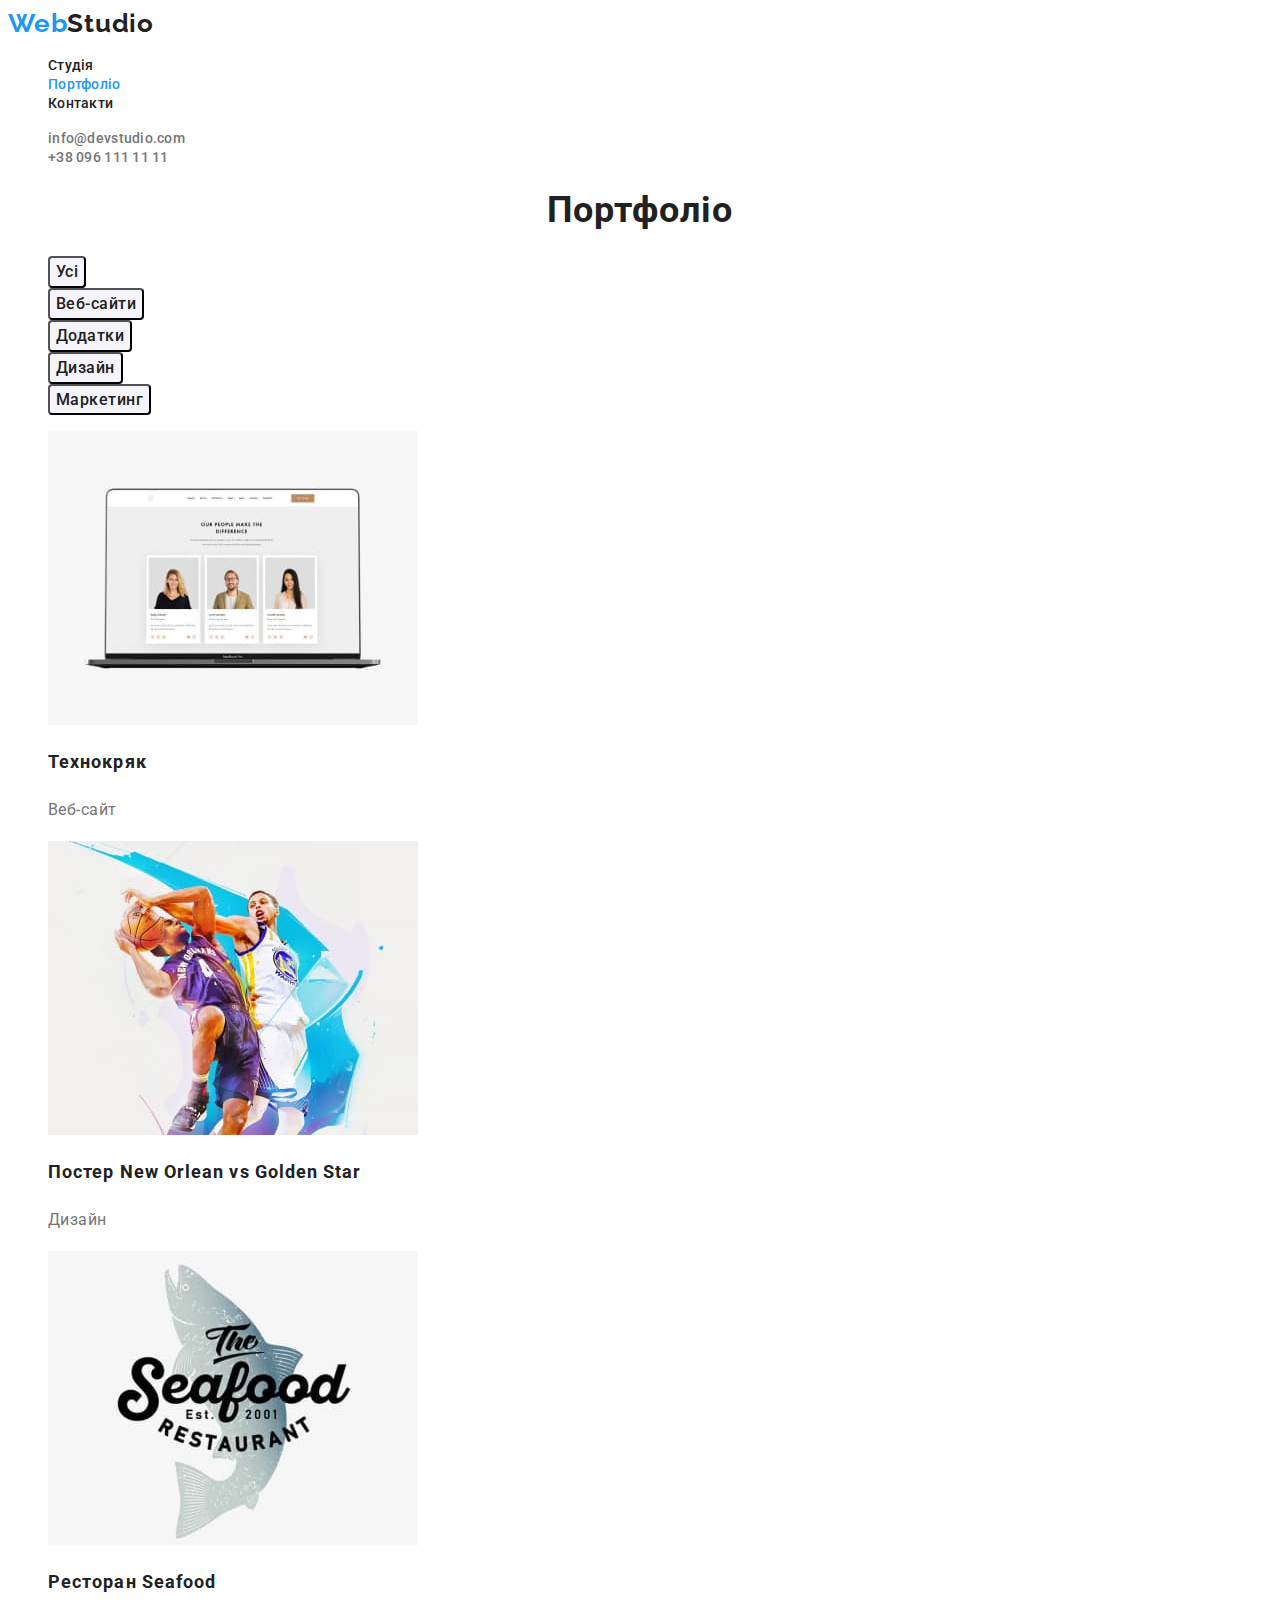
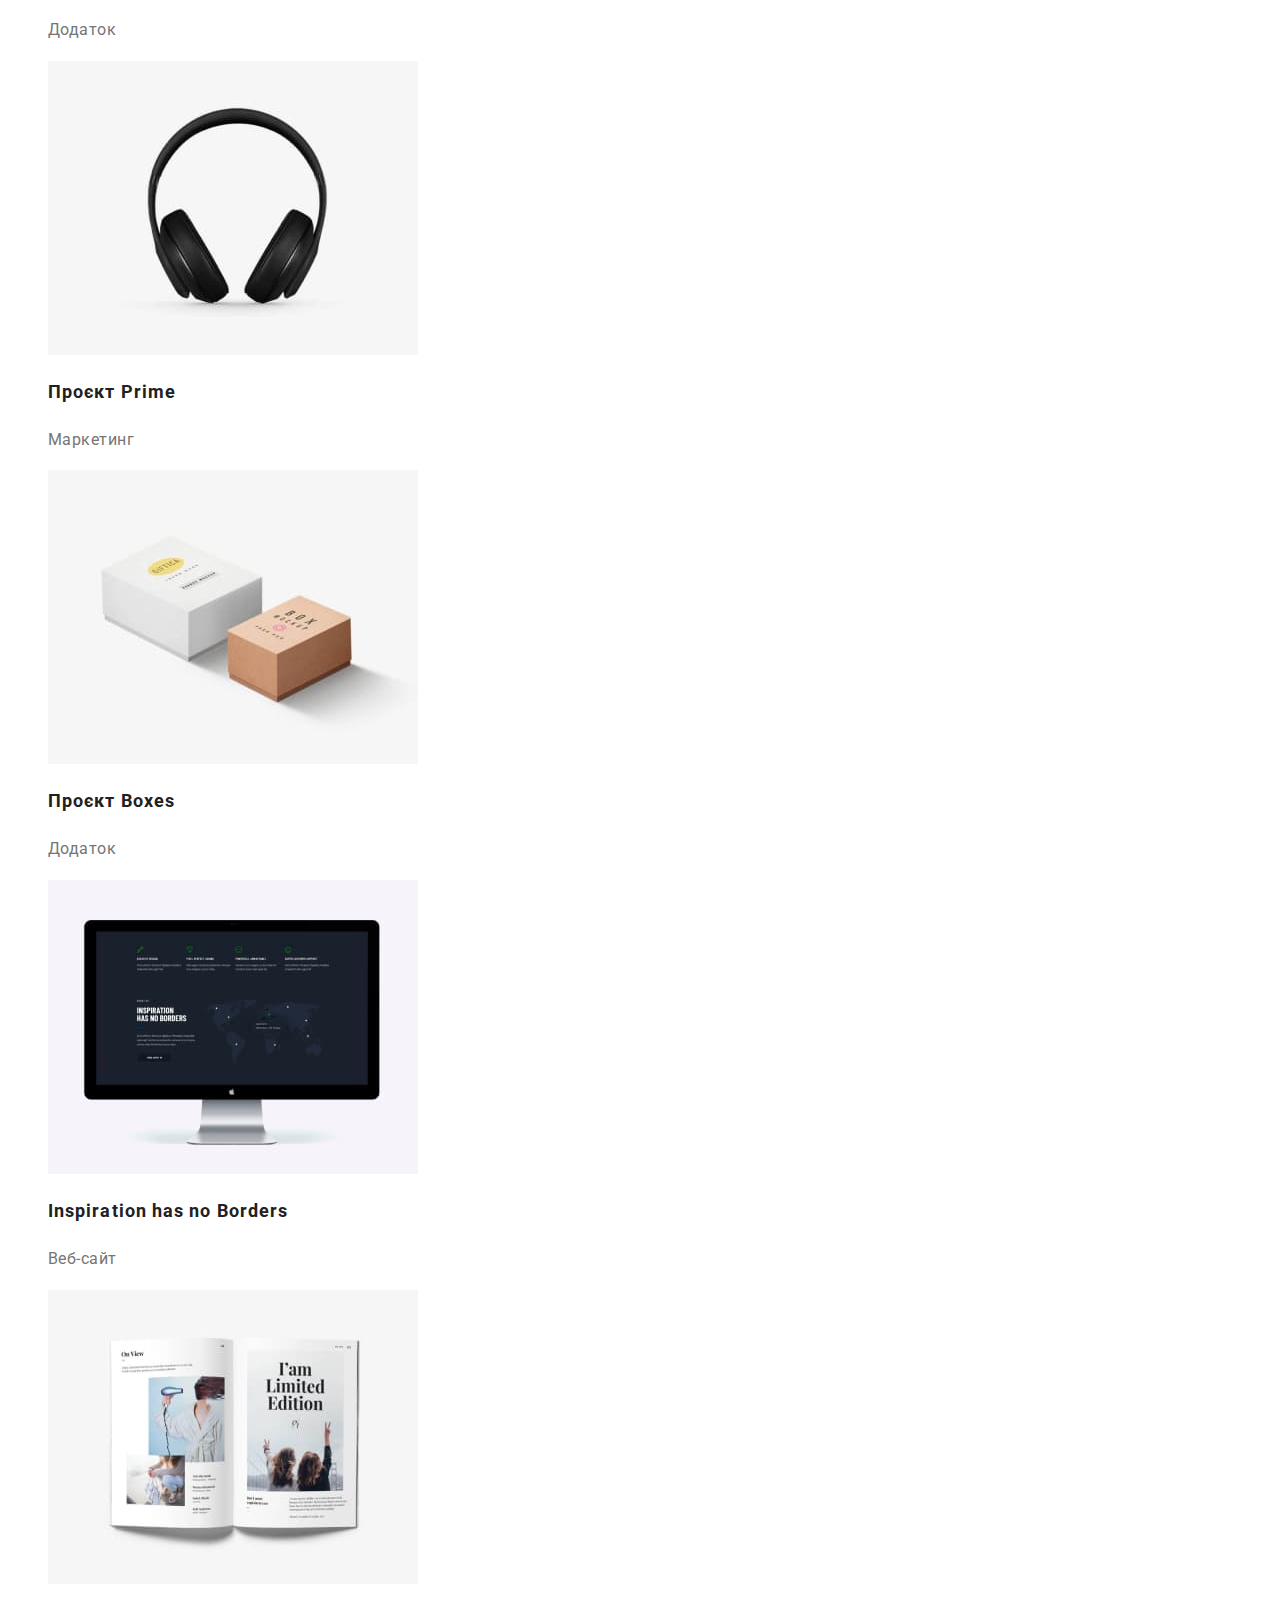
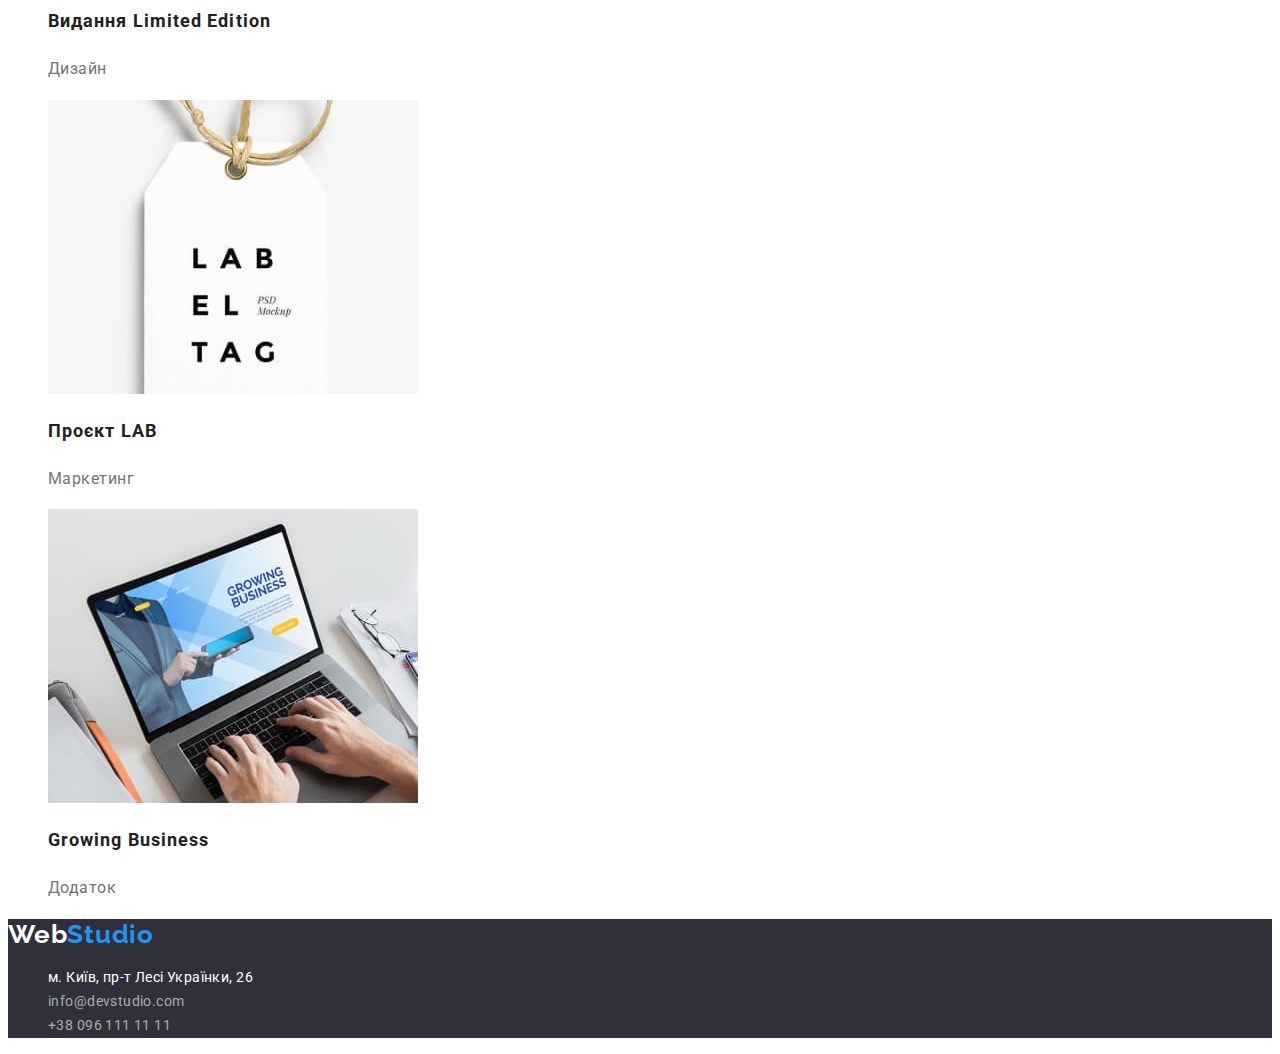
==== portfolio.html @ b8d71411 "Create portfolio.html" ====
<!DOCTYPE html>
<html lang="en">

<head>
  <meta charset="UTF-8" />
  <meta http-equiv="X-UA-Compatible" content="IE=edge" />
  <meta name="viewport" content="width=device-width, initial-scale=1.0" />
  <title>Document</title>

  <link href="https://fonts.googleapis.com/css2?family=Raleway:wght@700&family=Roboto:wght@400;500;700;900&display=swap"
    rel="stylesheet" />

  <link rel="stylesheet" href="./css/styles.css" />
</head>

<body>
  <header>
    <nav>
      <a href="./index.html" class="logo">
        <span class="web">Web</span><span class="studio">Studio</span></a>
      <ul class="site-nav list">
        <li><a href="./index.html" class="link">Студія</a></li>
        <li><a href="./portfolio.html" class="link current">Портфоліо</a></li>
        <li><a href="" class="link">Контакти</a></li>
      </ul>
    </nav>

    <ul class="auth-nav list">
      <li>
        <a href="mailto:info@devstudio.com" class="info">info@devstudio.com</a>
      </li>
      <li><a href="tel:+380961111111" class="info">+38 096 111 11 11</a></li>
    </ul>
  </header>

  <main>
    <section class="section-portfolio">

      <h1 class="section-title">Портфоліо</h1>
      <ul class="button-portfolio list">
        <li><button type="button">Усі</button></li>
        <li><button type="button">Веб-сайти</button></li>
        <li><button type="button">Додатки</button></li>
        <li><button type="button">Дизайн</button></li>
        <li><button type="button">Маркетинг</button></li>
      </ul>

      <ul class="firs-block list">
        <li class="block-img"><img src="./images/portfolio1.jpg" alt="web-site" width="370" height="294" />
          <h2 class="name-block">Технокряк</h2>
          <p class="name-end">Веб-сайт</p>
        </li>
        <li class="block-img"><img src="./images/portfolio2.jpg" alt="design" width="370" height="294" />
          <h2 class="name-block">Постер New Orlean vs Golden Star</h2>
          <p class="name-end">Дизайн</p>
        </li>
        <li class="block-img"><img src="./images/portfolio3.jpg" alt="addition" width="370" height="294" />
          <h2 class="name-block">Ресторан Seafood</h2>
          <p class="name-end">Додаток</p>
        </li>
        <li class="block-img"><img src="./images/portfolio4.jpg" alt="marketing" width="370" height="294" />
          <h2 class="name-block">Проєкт Prime</h2>
          <p class="name-end">Маркетинг</p>
        </li>
        <li class="block-img"><img src="./images/portfolio5.jpg" alt="addition" width="370" height="294" />
          <h2 class="name-block">Проєкт Boxes</h2>
          <p class="name-end">Додаток</p>
        </li>
        <li class="block-img"><img src="./images/portfolio6.jpg" alt="web-site" width="370" height="294" />
          <h2 class="name-block">Inspiration has no Borders</h2>
          <p class="name-end">Веб-сайт</p>
        </li>
        <li class="block-img"><img src="./images/portfolio7.jpg" alt="design" width="370" height="294" />
          <h2 class="name-block">Видання Limited Edition</h2>
          <p class="name-end">Дизайн</p>
        </li>
        <li class="block-img"><img src="./images/portfolio8.jpg" alt="marketing" width="370" height="294" />
          <h2 class="name-block">Проєкт LAB</h2>
          <p class="name-end">Маркетинг</p>
        </li>
        <li class="block-img"><img src="./images/portfolio9.jpg" alt="addition" width="370" height="294" />
          <h2 class="name-block">Growing Business</h2>
          <p class="name-end">Додаток</p>
        </li>
      </ul>
    </section>
  </main>

  <footer class="footer">
    <a href="./index.html" class="logo"><span class="web-footer">Web</span><span class="studio-footer">Studio</span>
    </a>
    <address>
      <ul class="info-nav list">
        <li><a href="#" class="map">м. Київ, пр-т Лесі Українки, 26</a></li>
        <li><a href="mailto:info@devstudio.com" class="mail-up">info@devstudio.com</a></li>
        <li><a href="tel:+380961111111" class="tel-up">+38 096 111 11 11</a></li>
      </ul>
    </address>
  </footer>

</body>

</html>
---- css/styles.css ----
:root {
  --background-color: #ffffff;
  --brand-color: #2f303a;
  --button-color: #2196f3;
  --text-color: #212121;
  --second-text: #757575;
  --animation-name: #f5f4fa;
}

body {
  background-color: var(--background-color);
  color: var(--second-text);
  font-family: Roboto, sans-serif;
}

/* menu nav */
.logo {
  font-family: Raleway, sans-serif;

  font-weight: 700;
  font-size: 26px;
  line-height: 1.19;

  letter-spacing: 0.03em;
  text-decoration: none;
}
.web {
  color: var(--button-color);
}
.studio {
  color: var(--text-color);
}

.list {
  list-style: none;
}

/* info */
.site-nav .link {
  color: var(--text-color);

  font-weight: 500;
  font-size: 14px;
  line-height: 1.14;

  letter-spacing: 0.02em;
  text-decoration: none;
}
.site-nav .link.current {
  color: var(--button-color);
}
.site-nav .link:hover,
.site-nav .link:focus {
  color: var(--button-color);
}

.auth-nav .info {
  color: var(--second-text);
  font-weight: 500;
  font-size: 14px;
  line-height: 1.14;

  letter-spacing: 0.02em;
  text-decoration: none;
}
.auth-nav .info:hover,
.auth-nav .info:focus {
  color: var(--button-color);
}

/* main */
.hero {
  background: var(--brand-color);
}
.hero-title {
  color: var(--background-color);

  font-weight: 900;
  font-size: 44px;
  line-height: 1.36;

  letter-spacing: 0.06em;

  text-align: center;
  text-transform: uppercase;
}

.button-primary {
  color: var(--background-color);
  background-color: var(--button-color);
  box-shadow: 0px 4px 4px rgba(0, 0, 0, 0.15);
  border-radius: 4px;

  font-weight: 700;
  font-size: 16px;
  line-height: 1.87;

  text-align: center;

  letter-spacing: 0.06em;

  font-family: inherit;
  cursor: pointer;
}

/* section */
.section-title {
  color: var(--text-color);

  font-weight: 700;
  font-size: 36px;
  line-height: 1.16;

  text-align: center;

  letter-spacing: 0.03em;
}
.feature-list .title {
  color: var(--text-color);

  font-weight: 700;
  font-size: 14px;
  line-height: 1.14;

  letter-spacing: 0.03em;
  text-transform: uppercase;
}
.feature-list .desc {
  font-size: 14px;
  line-height: 1.71;

  letter-spacing: 0.03em;
}

.work-list .title {
  color: var(--text-color);

  font-weight: 700;
  font-size: 36px;
  line-height: 1.16;

  text-align: center;

  letter-spacing: 0.03em;
}

.team-section {
  background: var(--animation-name);
}
.team-section .title {
  color: var(--text-color);

  font-weight: 700;
  font-size: 36px;
  line-height: 1.16;
  text-align: center;
  letter-spacing: 0.03em;
}
.team-section .name {
  color: var(--text-color);

  font-weight: 500;
  font-size: 16px;
  line-height: 1.18;

  text-align: center;
  letter-spacing: 0.03em;
}
.team-section .subtitle {
  font-size: 16px;
  line-height: 1.18;

  text-align: center;
  letter-spacing: 0.03em;
}
/* footer logo*/
.footer {
  background: var(--brand-color);
}
.web-footer {
  color: var(--background-color);
}

.studio-footer {
  color: var(--button-color);
}

/* address */
.info-nav {
  font-style: normal;
}
.info-nav .map {
  color: var(--background-color);

  font-size: 14px;
  line-height: 1.71;

  letter-spacing: 0.03em;
  text-decoration: none;
}

.info-nav .mail-up {
  color: rgba(255, 255, 255, 0.6);

  font-size: 14px;
  line-height: 1.71;

  letter-spacing: 0.03em;
  text-decoration: none;
}
.info-nav .tel-up {
  color: rgba(255, 255, 255, 0.6);

  font-size: 14px;
  line-height: 1.71;

  letter-spacing: 0.03em;
  text-decoration: none;
}

/* Стилі для Portfoio */
.button-portfolio button {
  color: var(--text-color);
  background-color: var(--animation-name);
  border-radius: 4px;

  font-weight: 500;
  font-size: 16px;
  line-height: 1.62;

  text-align: center;
  letter-spacing: 0.03em;

  font-family: inherit;
  cursor: pointer;
}
.button-portfolio button:hover,
.button-portfolio button:focus {
  color: var(--background-color);
  background-color: var(--button-color);
}

.firs-block .name-block {
  color: var(--text-color);

  font-weight: 700;
  font-size: 18px;
  line-height: 2;

  letter-spacing: 0.06em;
}
.firs-block .name-end {
  font-size: 16px;
  line-height: 1.8;

  letter-spacing: 0.03em;
}
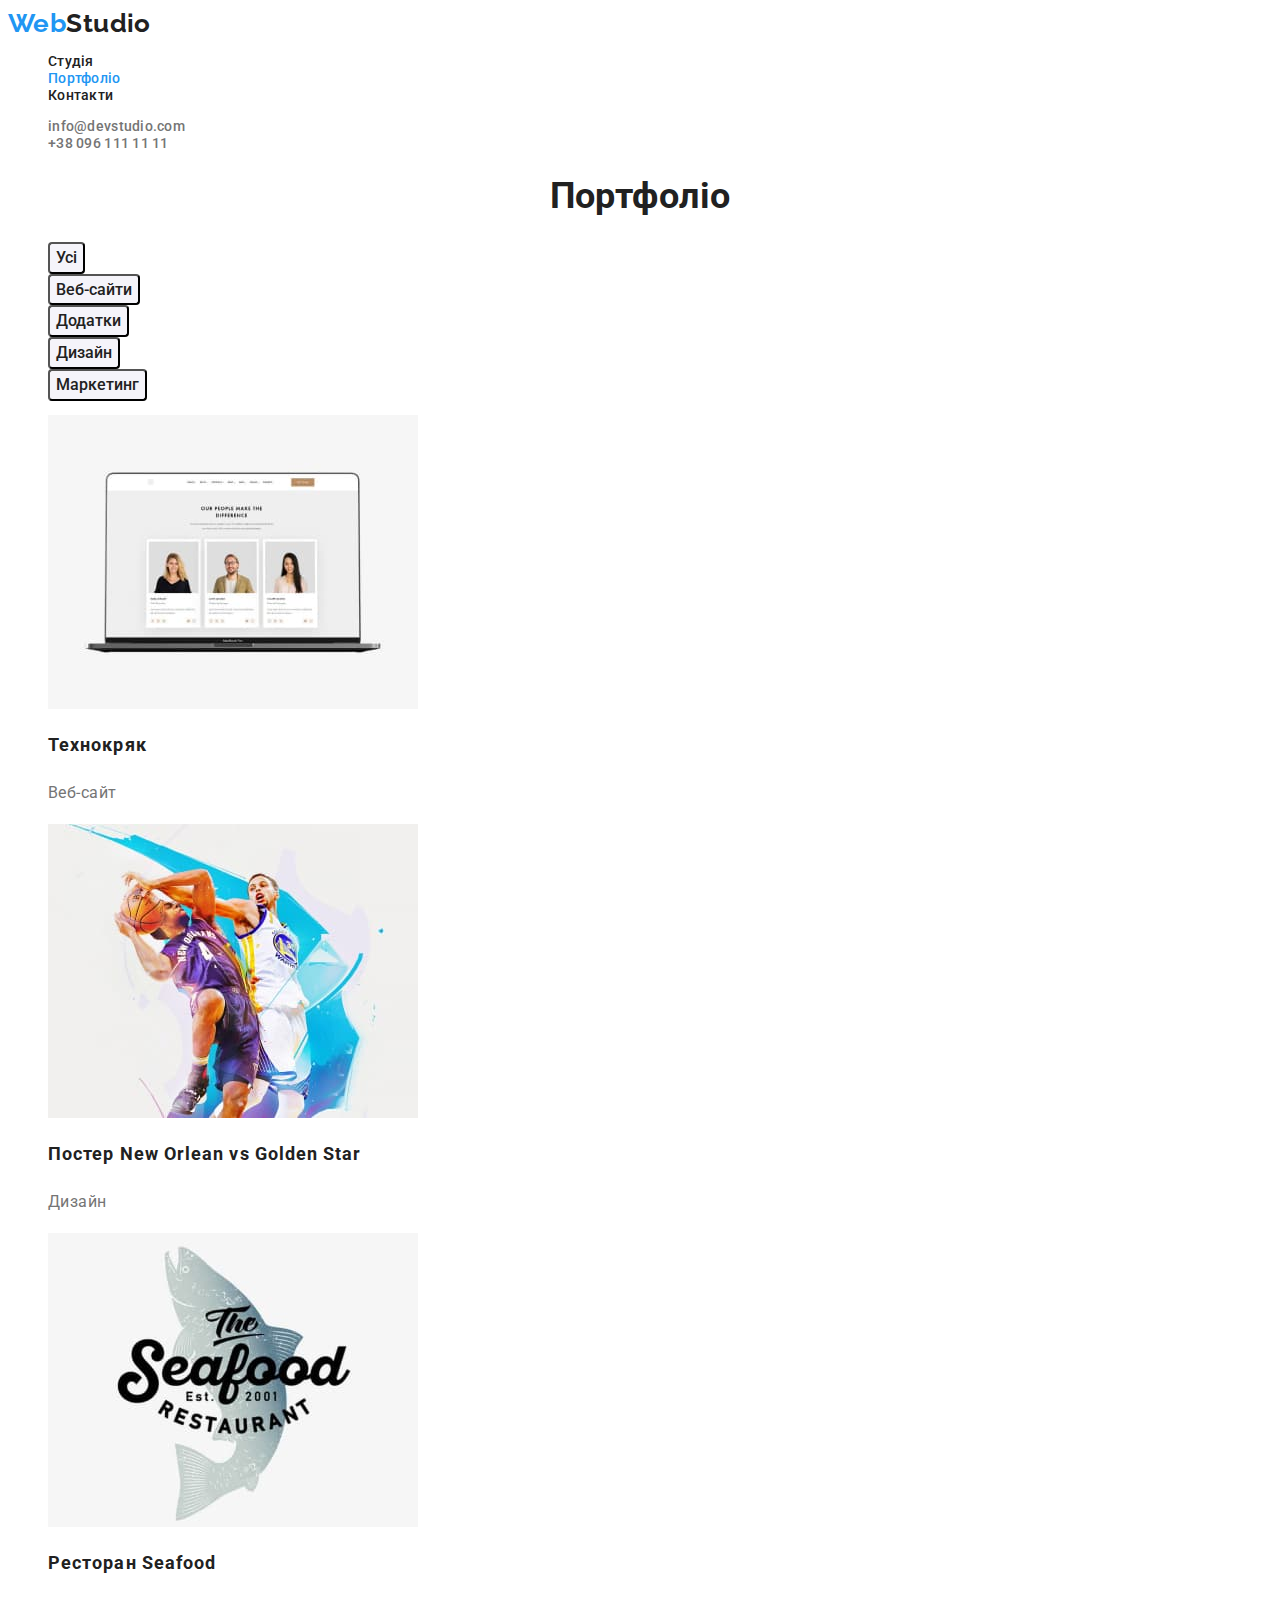
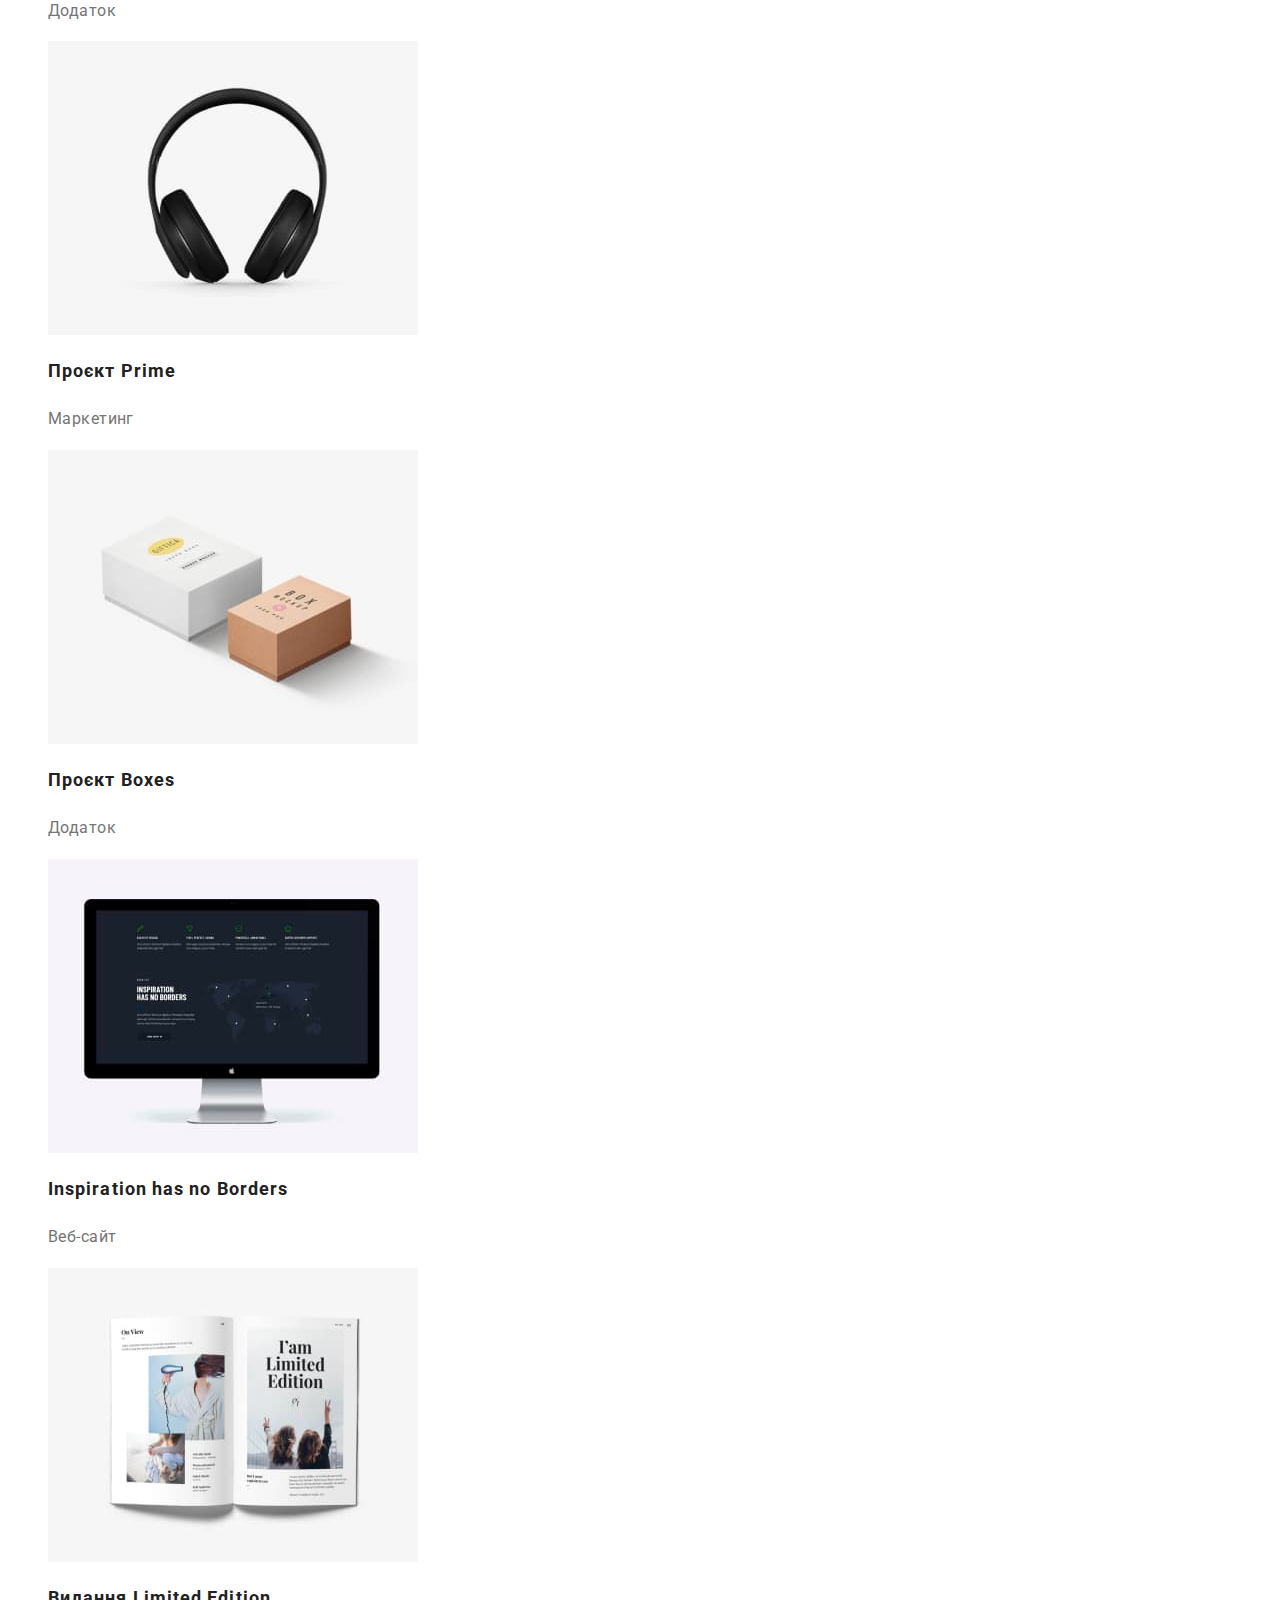
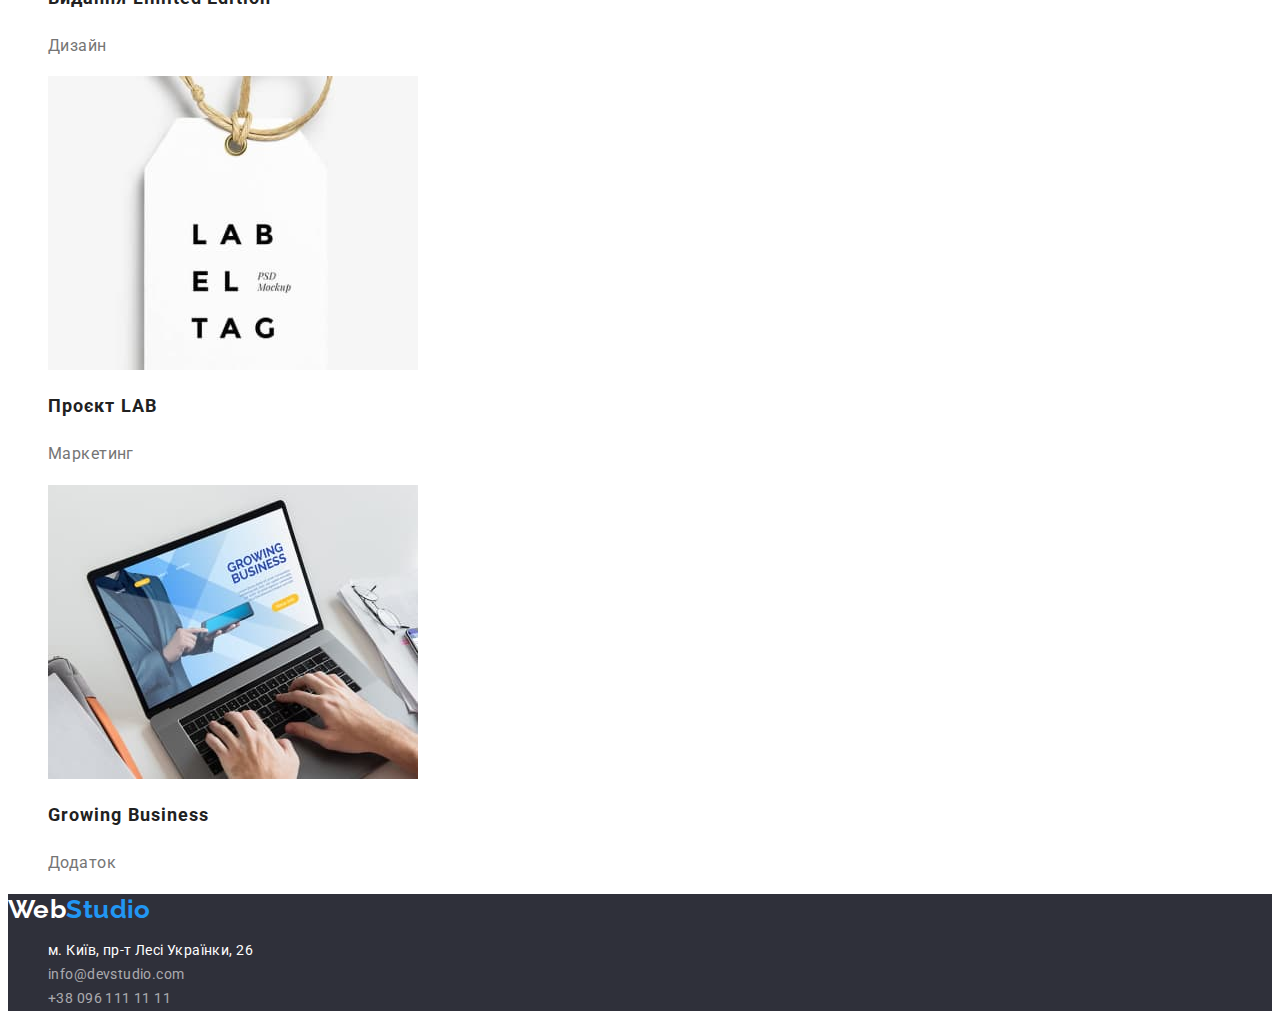
==== commit ac2643a6: "Update portfolio.html" ====
--- a/portfolio.html
+++ b/portfolio.html
@@ -1,5 +1,5 @@
 <!DOCTYPE html>
-<html lang="en">
+<html lang="uk">
 
 <head>
   <meta charset="UTF-8" />
@@ -46,39 +46,41 @@
       </ul>
 
       <ul class="firs-block list">
-        <li class="block-img"><img src="./images/portfolio1.jpg" alt="web-site" width="370" height="294" />
+        <li><a href="" class="block-img"><img src="./images/portfolio1.jpg" alt="web-site" width="370" height="294"></a>
           <h2 class="name-block">Технокряк</h2>
           <p class="name-end">Веб-сайт</p>
         </li>
-        <li class="block-img"><img src="./images/portfolio2.jpg" alt="design" width="370" height="294" />
+        <li><a href="" class="block-img"><img src="./images/portfolio2.jpg" alt="design" width="370" height="294"></a>
           <h2 class="name-block">Постер New Orlean vs Golden Star</h2>
           <p class="name-end">Дизайн</p>
         </li>
-        <li class="block-img"><img src="./images/portfolio3.jpg" alt="addition" width="370" height="294" />
+        <li><a href="" class="block-img"><img src="./images/portfolio3.jpg" alt="addition" width="370" height="294"></a>
           <h2 class="name-block">Ресторан Seafood</h2>
           <p class="name-end">Додаток</p>
         </li>
-        <li class="block-img"><img src="./images/portfolio4.jpg" alt="marketing" width="370" height="294" />
+        <li><a href="" class="block-img"><img src="./images/portfolio4.jpg" alt="marketing" width="370"
+              height="294"></a>
           <h2 class="name-block">Проєкт Prime</h2>
           <p class="name-end">Маркетинг</p>
         </li>
-        <li class="block-img"><img src="./images/portfolio5.jpg" alt="addition" width="370" height="294" />
+        <li><a href="" class="block-img"><img src="./images/portfolio5.jpg" alt="addition" width="370" height="294"></a>
           <h2 class="name-block">Проєкт Boxes</h2>
           <p class="name-end">Додаток</p>
         </li>
-        <li class="block-img"><img src="./images/portfolio6.jpg" alt="web-site" width="370" height="294" />
+        <li><a href="" class="block-img"><img src="./images/portfolio6.jpg" alt="web-site" width="370" height="294"></a>
           <h2 class="name-block">Inspiration has no Borders</h2>
           <p class="name-end">Веб-сайт</p>
         </li>
-        <li class="block-img"><img src="./images/portfolio7.jpg" alt="design" width="370" height="294" />
+        <li><a href="" class="block-img"><img src="./images/portfolio7.jpg" alt="design" width="370" height="294"></a>
           <h2 class="name-block">Видання Limited Edition</h2>
           <p class="name-end">Дизайн</p>
         </li>
-        <li class="block-img"><img src="./images/portfolio8.jpg" alt="marketing" width="370" height="294" />
+        <li><a href="" class="block-img"><img src="./images/portfolio8.jpg" alt="marketing" width="370"
+              height="294"></a>
           <h2 class="name-block">Проєкт LAB</h2>
           <p class="name-end">Маркетинг</p>
         </li>
-        <li class="block-img"><img src="./images/portfolio9.jpg" alt="addition" width="370" height="294" />
+        <li><a href="" class="block-img"><img src="./images/portfolio9.jpg" alt="addition" width="370" height="294"></a>
           <h2 class="name-block">Growing Business</h2>
           <p class="name-end">Додаток</p>
         </li>
--- a/css/styles.css
+++ b/css/styles.css
@@ -11,6 +11,8 @@
   background-color: var(--background-color);
   color: var(--second-text);
   font-family: Roboto, sans-serif;
+  font-size: 14px;
+  letter-spacing: 0.03em;
 }
 
 /* menu nav */
@@ -21,7 +23,6 @@
   font-size: 26px;
   line-height: 1.19;
 
-  letter-spacing: 0.03em;
   text-decoration: none;
 }
 .web {
@@ -40,7 +41,6 @@
   color: var(--text-color);
 
   font-weight: 500;
-  font-size: 14px;
   line-height: 1.14;
 
   letter-spacing: 0.02em;
@@ -57,7 +57,6 @@
 .auth-nav .info {
   color: var(--second-text);
   font-weight: 500;
-  font-size: 14px;
   line-height: 1.14;
 
   letter-spacing: 0.02em;
@@ -112,24 +111,17 @@
   line-height: 1.16;
 
   text-align: center;
-
-  letter-spacing: 0.03em;
 }
 .feature-list .title {
   color: var(--text-color);
 
   font-weight: 700;
-  font-size: 14px;
   line-height: 1.14;
 
-  letter-spacing: 0.03em;
   text-transform: uppercase;
 }
 .feature-list .desc {
-  font-size: 14px;
-  line-height: 1.71;
-
-  letter-spacing: 0.03em;
+  line-height: 1.71;
 }
 
 .work-list .title {
@@ -140,8 +132,6 @@
   line-height: 1.16;
 
   text-align: center;
-
-  letter-spacing: 0.03em;
 }
 
 .team-section {
@@ -154,7 +144,6 @@
   font-size: 36px;
   line-height: 1.16;
   text-align: center;
-  letter-spacing: 0.03em;
 }
 .team-section .name {
   color: var(--text-color);
@@ -164,14 +153,12 @@
   line-height: 1.18;
 
   text-align: center;
-  letter-spacing: 0.03em;
 }
 .team-section .subtitle {
   font-size: 16px;
   line-height: 1.18;
 
   text-align: center;
-  letter-spacing: 0.03em;
 }
 /* footer logo*/
 .footer {
@@ -189,32 +176,35 @@
 .info-nav {
   font-style: normal;
 }
+.info-nav .map:hover,
+.info-nav .map:focus,
+.info-nav .mail-up:hover,
+.info-nav .mail-up:focus,
+.info-nav .tel-up:hover,
+.info-nav .tel-up:focus {
+  color: var(--button-color);
+}
+
 .info-nav .map {
   color: var(--background-color);
 
-  font-size: 14px;
-  line-height: 1.71;
-
-  letter-spacing: 0.03em;
+  line-height: 1.71;
+
   text-decoration: none;
 }
 
 .info-nav .mail-up {
   color: rgba(255, 255, 255, 0.6);
 
-  font-size: 14px;
-  line-height: 1.71;
-
-  letter-spacing: 0.03em;
+  line-height: 1.71;
+
   text-decoration: none;
 }
 .info-nav .tel-up {
   color: rgba(255, 255, 255, 0.6);
 
-  font-size: 14px;
-  line-height: 1.71;
-
-  letter-spacing: 0.03em;
+  line-height: 1.71;
+
   text-decoration: none;
 }
 
@@ -229,7 +219,6 @@
   line-height: 1.62;
 
   text-align: center;
-  letter-spacing: 0.03em;
 
   font-family: inherit;
   cursor: pointer;
@@ -252,6 +241,4 @@
 .firs-block .name-end {
   font-size: 16px;
   line-height: 1.8;
-
-  letter-spacing: 0.03em;
-}
+}
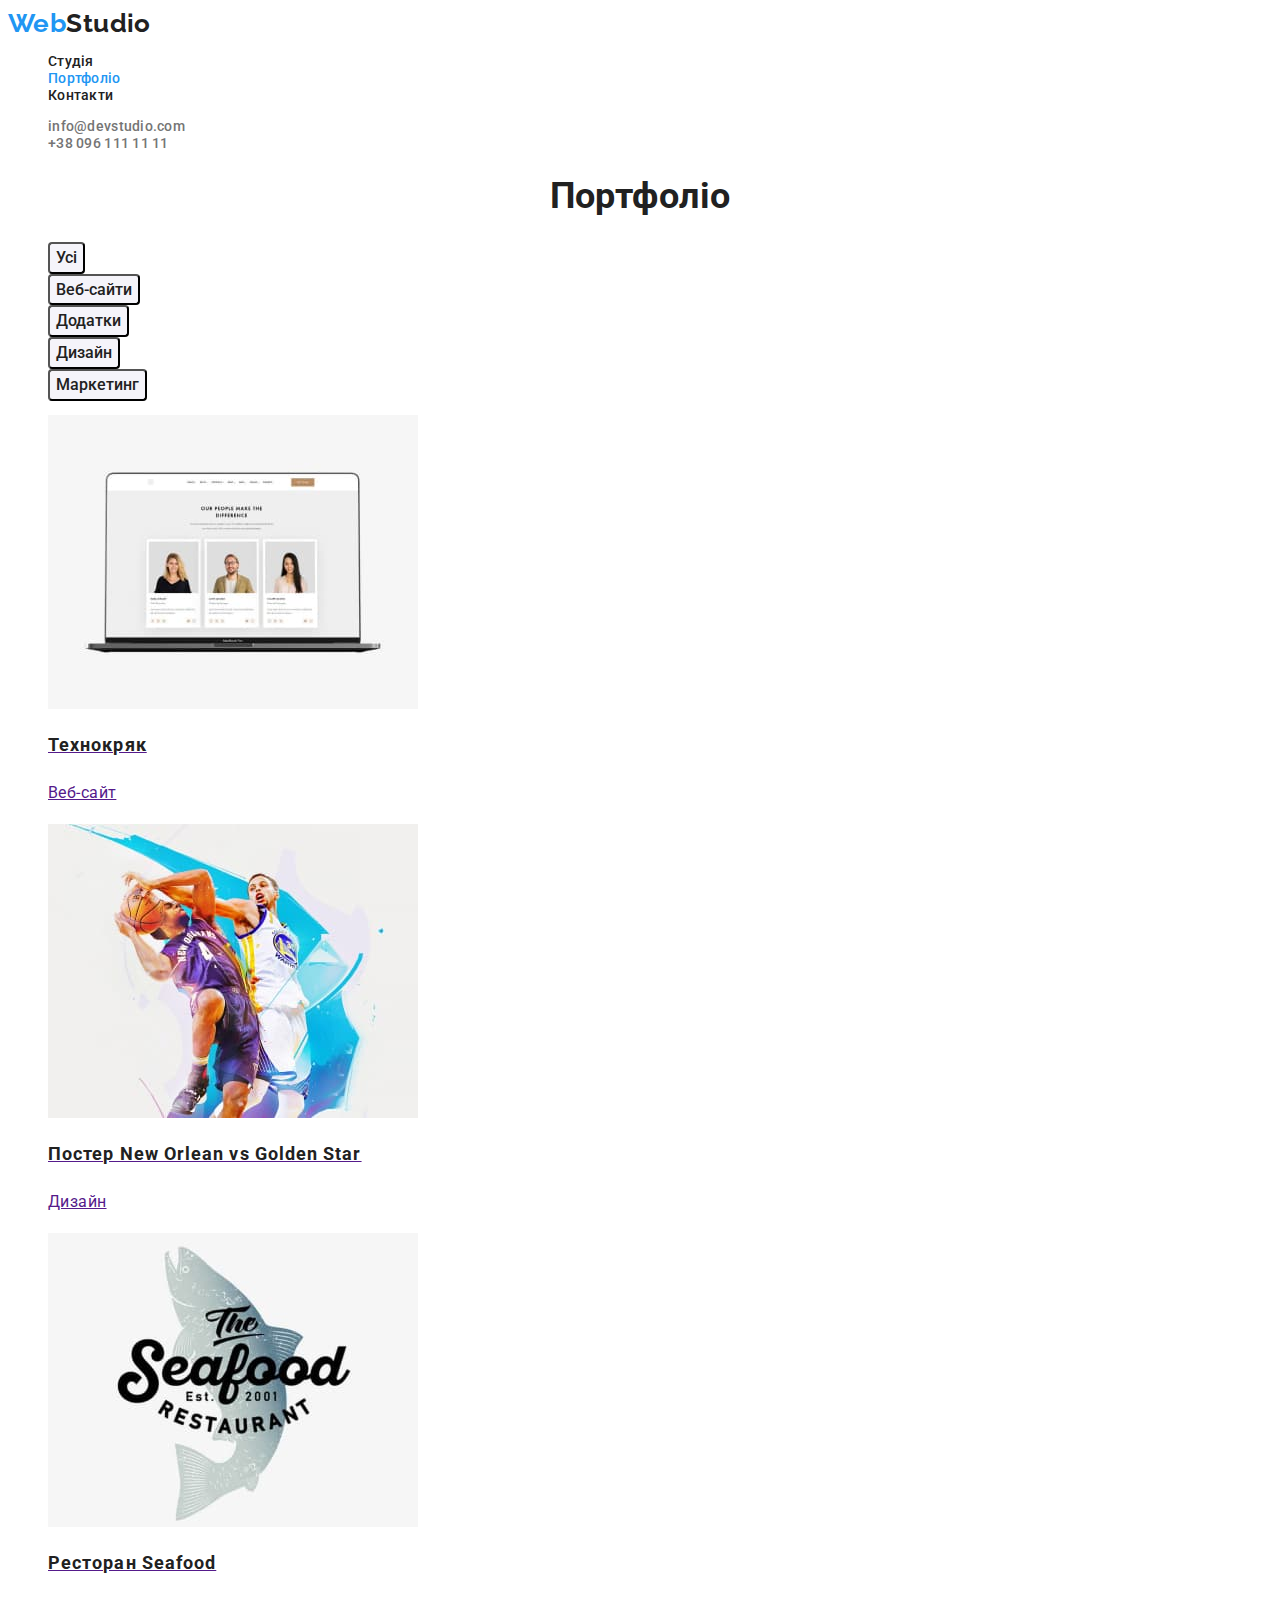
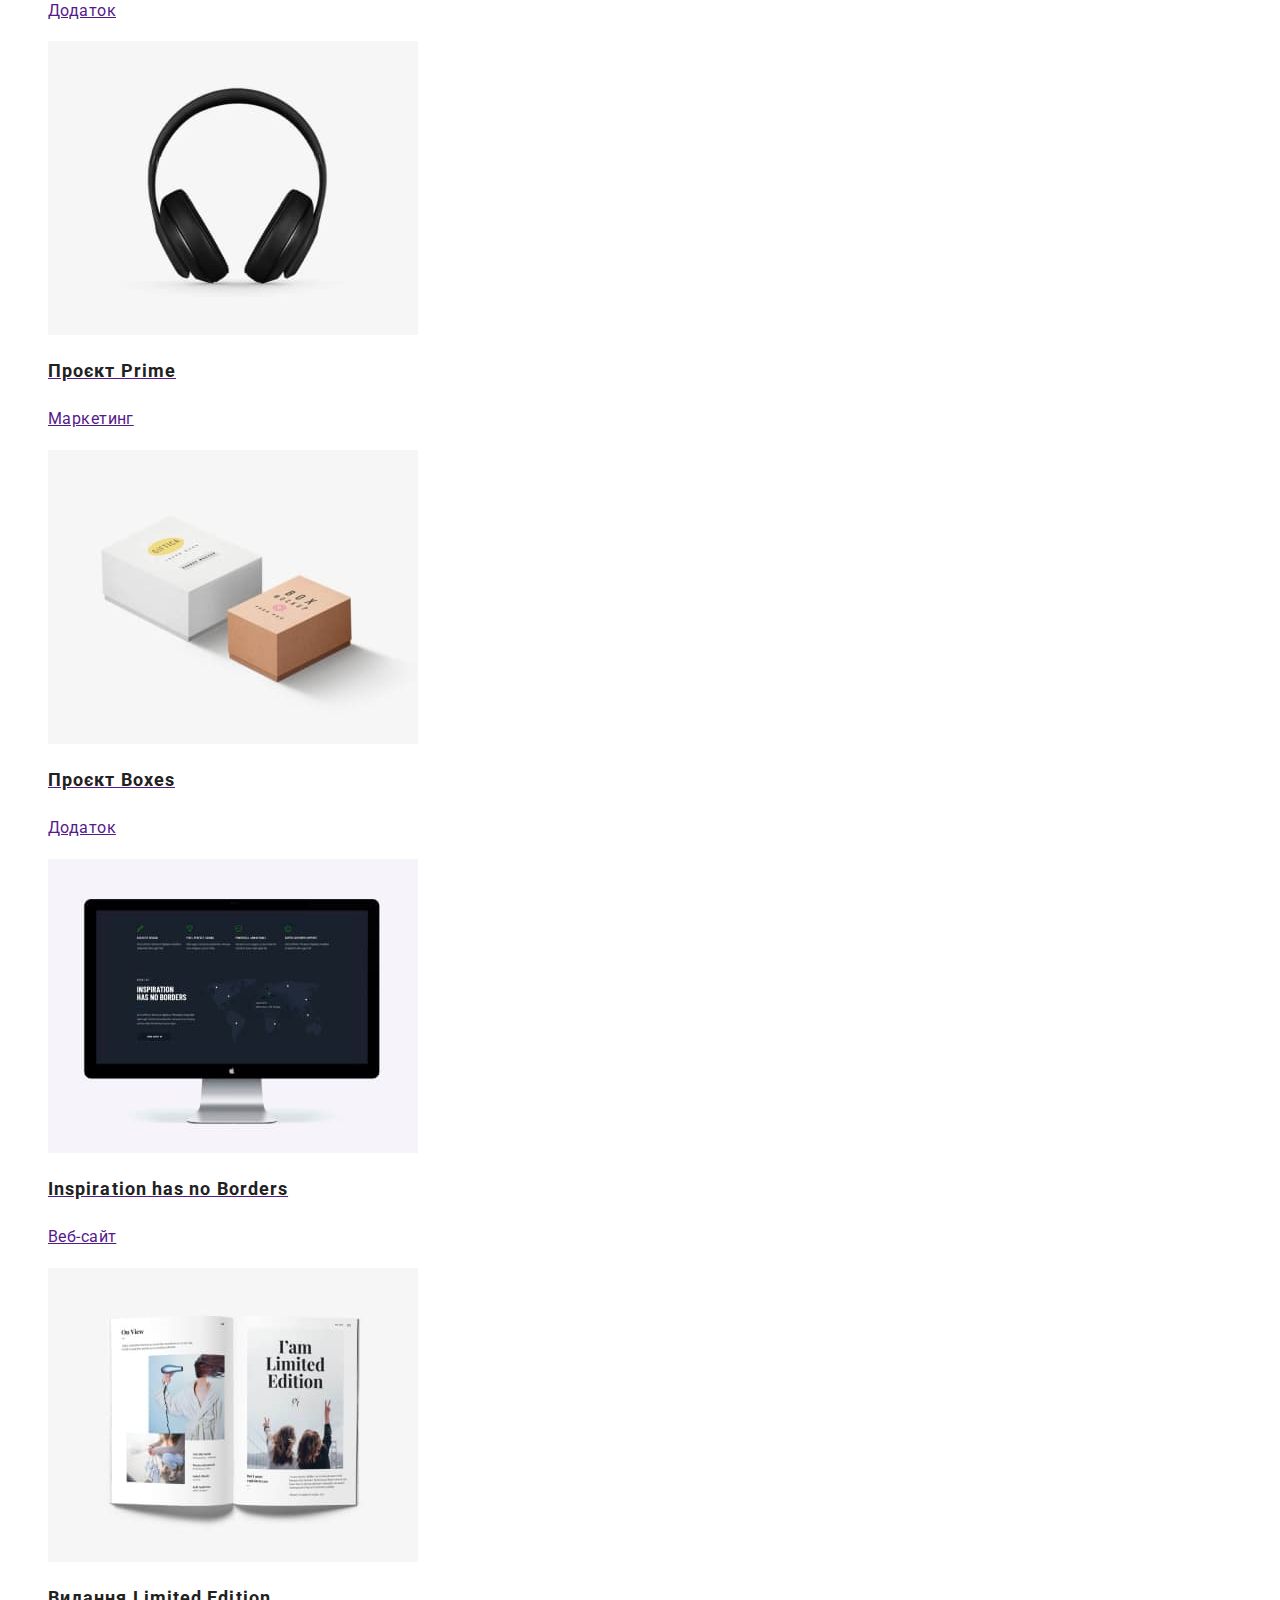
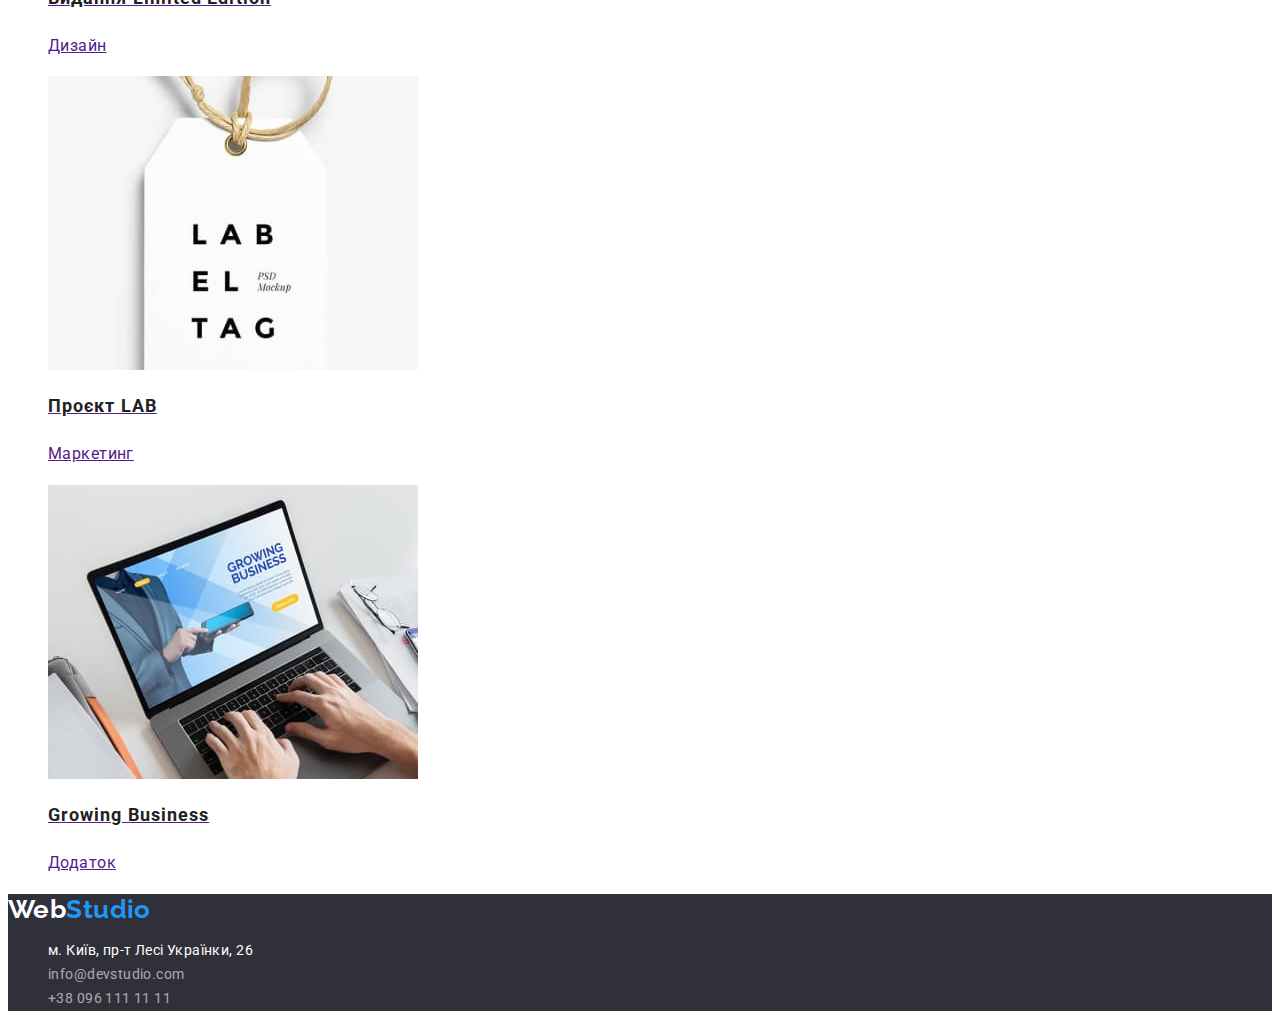
==== commit deddb0e6: "Update portfolio.html" ====
--- a/portfolio.html
+++ b/portfolio.html
@@ -35,7 +35,6 @@
 
   <main>
     <section class="section-portfolio">
-
       <h1 class="section-title">Портфоліо</h1>
       <ul class="button-portfolio list">
         <li><button type="button">Усі</button></li>
@@ -46,43 +45,59 @@
       </ul>
 
       <ul class="firs-block list">
-        <li><a href="" class="block-img"><img src="./images/portfolio1.jpg" alt="web-site" width="370" height="294"></a>
-          <h2 class="name-block">Технокряк</h2>
-          <p class="name-end">Веб-сайт</p>
+        <li>
+          <a href="" class="block-img"><img src="./images/portfolio1.jpg" alt="web-site" width="370" height="294" />
+            <h2 class="name-block">Технокряк</h2>
+            <p class="name-end">Веб-сайт</p>
+          </a>
         </li>
-        <li><a href="" class="block-img"><img src="./images/portfolio2.jpg" alt="design" width="370" height="294"></a>
-          <h2 class="name-block">Постер New Orlean vs Golden Star</h2>
-          <p class="name-end">Дизайн</p>
+        <li>
+          <a href="" class="block-img"><img src="./images/portfolio2.jpg" alt="design" width="370" height="294" />
+            <h2 class="name-block">Постер New Orlean vs Golden Star</h2>
+            <p class="name-end">Дизайн</p>
+          </a>
         </li>
-        <li><a href="" class="block-img"><img src="./images/portfolio3.jpg" alt="addition" width="370" height="294"></a>
-          <h2 class="name-block">Ресторан Seafood</h2>
-          <p class="name-end">Додаток</p>
+        <li>
+          <a href="" class="block-img"><img src="./images/portfolio3.jpg" alt="addition" width="370" height="294" />
+            <h2 class="name-block">Ресторан Seafood</h2>
+            <p class="name-end">Додаток</p>
+          </a>
         </li>
-        <li><a href="" class="block-img"><img src="./images/portfolio4.jpg" alt="marketing" width="370"
-              height="294"></a>
-          <h2 class="name-block">Проєкт Prime</h2>
-          <p class="name-end">Маркетинг</p>
+        <li>
+          <a href="" class="block-img"><img src="./images/portfolio4.jpg" alt="marketing" width="370" height="294" />
+            <h2 class="name-block">Проєкт Prime</h2>
+            <p class="name-end">Маркетинг</p>
+          </a>
         </li>
-        <li><a href="" class="block-img"><img src="./images/portfolio5.jpg" alt="addition" width="370" height="294"></a>
-          <h2 class="name-block">Проєкт Boxes</h2>
-          <p class="name-end">Додаток</p>
+        <li>
+          <a href="" class="block-img"><img src="./images/portfolio5.jpg" alt="addition" width="370" height="294" />
+            <h2 class="name-block">Проєкт Boxes</h2>
+            <p class="name-end">Додаток</p>
+          </a>
         </li>
-        <li><a href="" class="block-img"><img src="./images/portfolio6.jpg" alt="web-site" width="370" height="294"></a>
-          <h2 class="name-block">Inspiration has no Borders</h2>
-          <p class="name-end">Веб-сайт</p>
+        <li>
+          <a href="" class="block-img"><img src="./images/portfolio6.jpg" alt="web-site" width="370" height="294" />
+            <h2 class="name-block">Inspiration has no Borders</h2>
+            <p class="name-end">Веб-сайт</p>
+          </a>
         </li>
-        <li><a href="" class="block-img"><img src="./images/portfolio7.jpg" alt="design" width="370" height="294"></a>
-          <h2 class="name-block">Видання Limited Edition</h2>
-          <p class="name-end">Дизайн</p>
+        <li>
+          <a href="" class="block-img"><img src="./images/portfolio7.jpg" alt="design" width="370" height="294" />
+            <h2 class="name-block">Видання Limited Edition</h2>
+            <p class="name-end">Дизайн</p>
+          </a>
         </li>
-        <li><a href="" class="block-img"><img src="./images/portfolio8.jpg" alt="marketing" width="370"
-              height="294"></a>
-          <h2 class="name-block">Проєкт LAB</h2>
-          <p class="name-end">Маркетинг</p>
+        <li>
+          <a href="" class="block-img"><img src="./images/portfolio8.jpg" alt="marketing" width="370" height="294" />
+            <h2 class="name-block">Проєкт LAB</h2>
+            <p class="name-end">Маркетинг</p>
+          </a>
         </li>
-        <li><a href="" class="block-img"><img src="./images/portfolio9.jpg" alt="addition" width="370" height="294"></a>
-          <h2 class="name-block">Growing Business</h2>
-          <p class="name-end">Додаток</p>
+        <li>
+          <a href="" class="block-img"><img src="./images/portfolio9.jpg" alt="addition" width="370" height="294" />
+            <h2 class="name-block">Growing Business</h2>
+            <p class="name-end">Додаток</p>
+          </a>
         </li>
       </ul>
     </section>
@@ -94,12 +109,15 @@
     <address>
       <ul class="info-nav list">
         <li><a href="#" class="map">м. Київ, пр-т Лесі Українки, 26</a></li>
-        <li><a href="mailto:info@devstudio.com" class="mail-up">info@devstudio.com</a></li>
-        <li><a href="tel:+380961111111" class="tel-up">+38 096 111 11 11</a></li>
+        <li>
+          <a href="mailto:info@devstudio.com" class="mail-up">info@devstudio.com</a>
+        </li>
+        <li>
+          <a href="tel:+380961111111" class="tel-up">+38 096 111 11 11</a>
+        </li>
       </ul>
     </address>
   </footer>
-
 </body>
 
 </html>--- a/css/styles.css
+++ b/css/styles.css
@@ -117,6 +117,7 @@
 
   font-weight: 700;
   line-height: 1.14;
+  font-size: 14px;
 
   text-transform: uppercase;
 }
